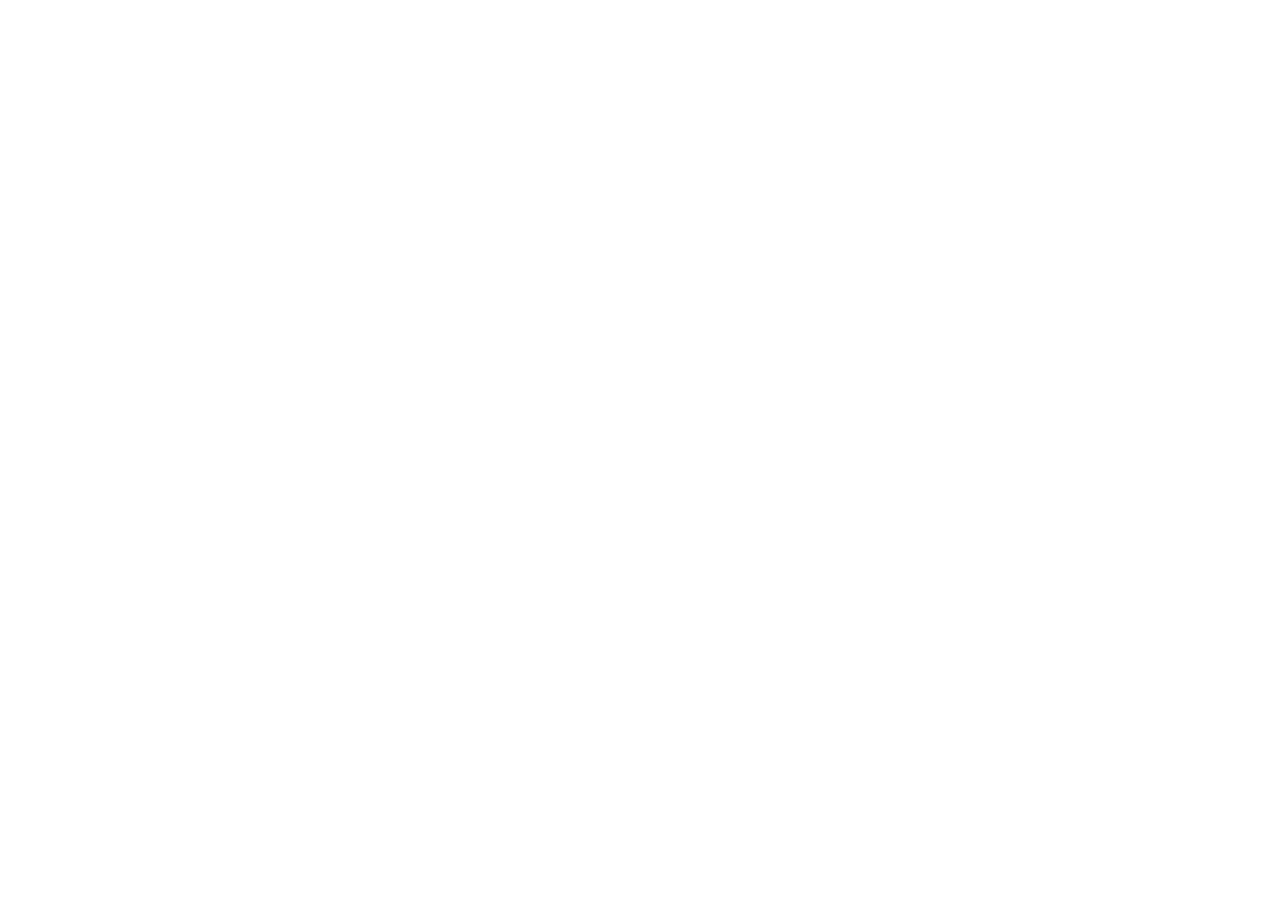
==== tela2.html @ 0ac46cda "add - criei as telas" ====
<html lang="en">
<head>
    <meta charset="UTF-8">
    <meta name="viewport" content="width=device-width, initial-scale=1.0">
    <link rel="stylesheet" href="style.css">
    <title>Tela2</title>
</head>
<body>
    
    <header>
        <nav>

        </nav>
    </header>
    
    <main>

    </main>

    <footer>


    </footer>

</body>
</html>
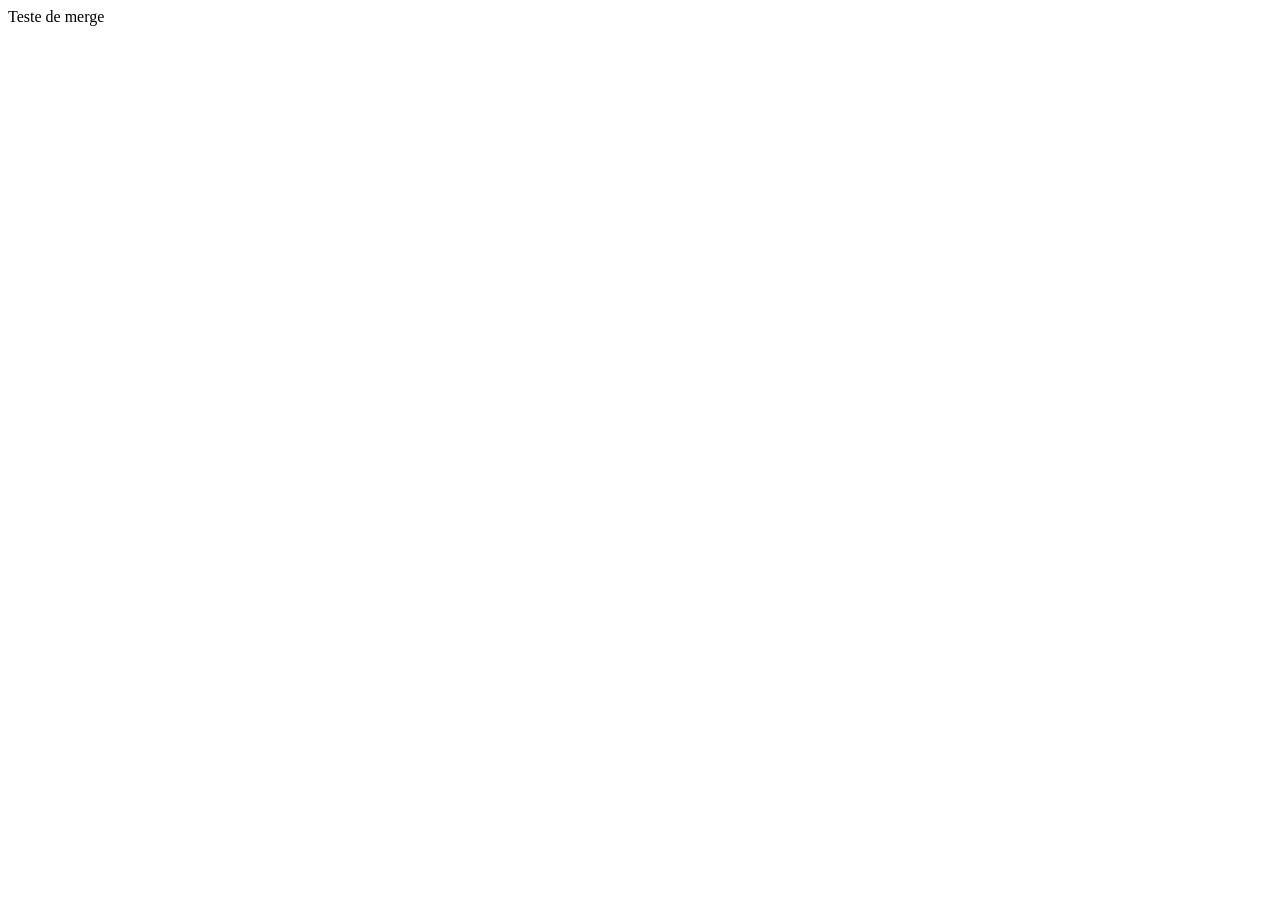
==== commit 52d74e1a: "add - teste merge" ====
--- a/tela2.html
+++ b/tela2.html
@@ -14,7 +14,7 @@
     </header>
     
     <main>
-
+        <p>Teste de merge</p>
     </main>
 
     <footer>
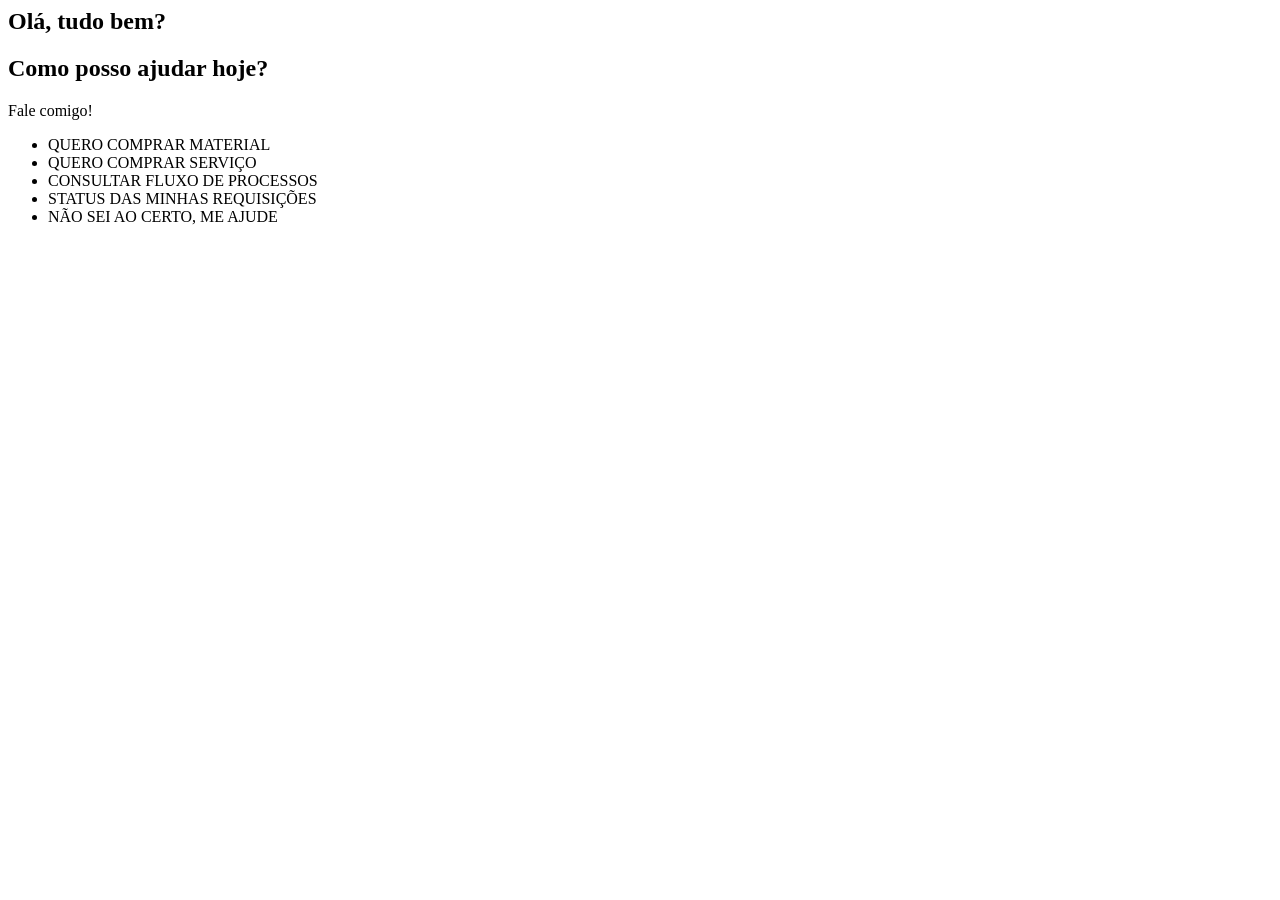
==== commit 4c58bf9f: "add - mudei a cor do fundo, crie a pasta assets e comecei meu cabeçalho" ====
--- a/tela2.html
+++ b/tela2.html
@@ -4,17 +4,32 @@
     <meta name="viewport" content="width=device-width, initial-scale=1.0">
     <link rel="stylesheet" href="style.css">
     <title>Tela2</title>
+
 </head>
 <body>
     
-    <header>
-        <nav>
+    <header class="cabecalho">
+            <h2>Olá, tudo bem?</h2>
+            <h2>Como posso ajudar hoje?</h2>
+            <p>Fale comigo!</p>
+
+
+        <nav class="menu">
+            <ul>
+                <li>QUERO COMPRAR MATERIAL</li>
+                <Li>QUERO COMPRAR SERVIÇO</Li>
+                <Li>CONSULTAR FLUXO DE PROCESSOS</Li>
+                <Li>STATUS DAS MINHAS REQUISIÇÕES</Li>
+                <Li>NÃO SEI AO CERTO, ME AJUDE</Li>
+            </ul>
 
         </nav>
     </header>
     
+
+
     <main>
-        <p>Teste de merge</p>
+       
     </main>
 
     <footer>
--- a/style.css
+++ b/style.css
@@ -0,0 +1,4 @@
+body{
+    background-color: rgb(255, 255, 255);
+}
+
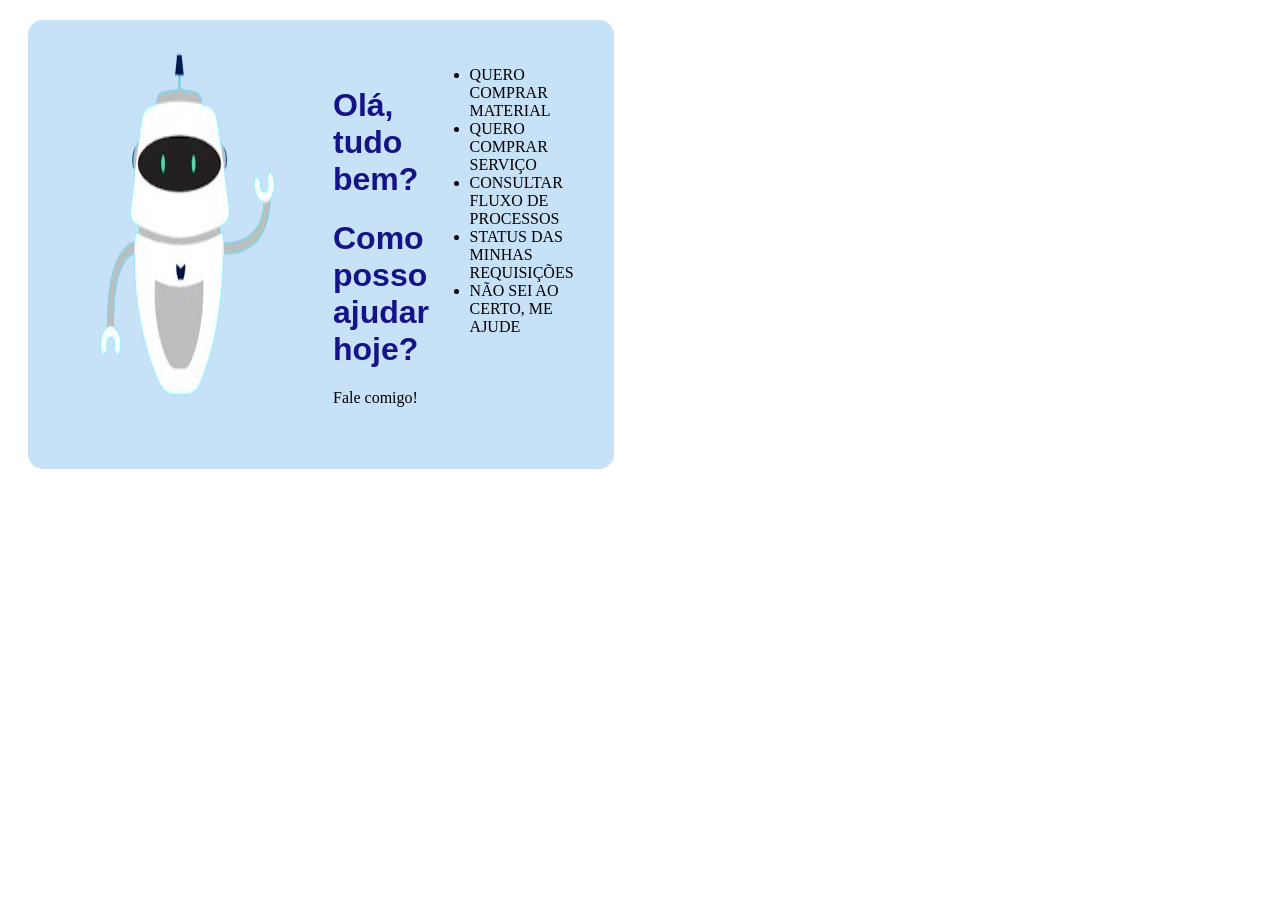
==== commit b7028724: "add - arrumando o visual do cabeçalho" ====
--- a/tela2.html
+++ b/tela2.html
@@ -9,10 +9,13 @@
 <body>
     
     <header class="cabecalho">
-            <h2>Olá, tudo bem?</h2>
-            <h2>Como posso ajudar hoje?</h2>
-            <p>Fale comigo!</p>
-
+          <img src="assets/Robozinho.png" alt="Robo dando oi">
+          <ul> <!--  talvez de ruim depois, é pra deixar um embaixo do outro -->
+            <h1>Olá, tudo bem?</h1> 
+            <h1>Como posso ajudar hoje?</h1> 
+            <p>Fale comigo!</p> 
+            </ul>
+            
 
         <nav class="menu">
             <ul>
--- a/style.css
+++ b/style.css
@@ -2,3 +2,16 @@
     background-color: rgb(255, 255, 255);
 }
 
+.cabecalho {
+    background-color: rgb(199, 225, 247);
+    padding: 30px 40px; /* arrumar o tamanho depois */
+    display: flex;
+    border-radius: 15px;
+    margin: 20px;
+    width: 40%; /*  largura do bloco  */
+}
+
+h1 {
+    color: rgb(20, 20, 136);
+    font-family: 'Segoe UI', Tahoma, Geneva, Verdana, sans-serif;
+}
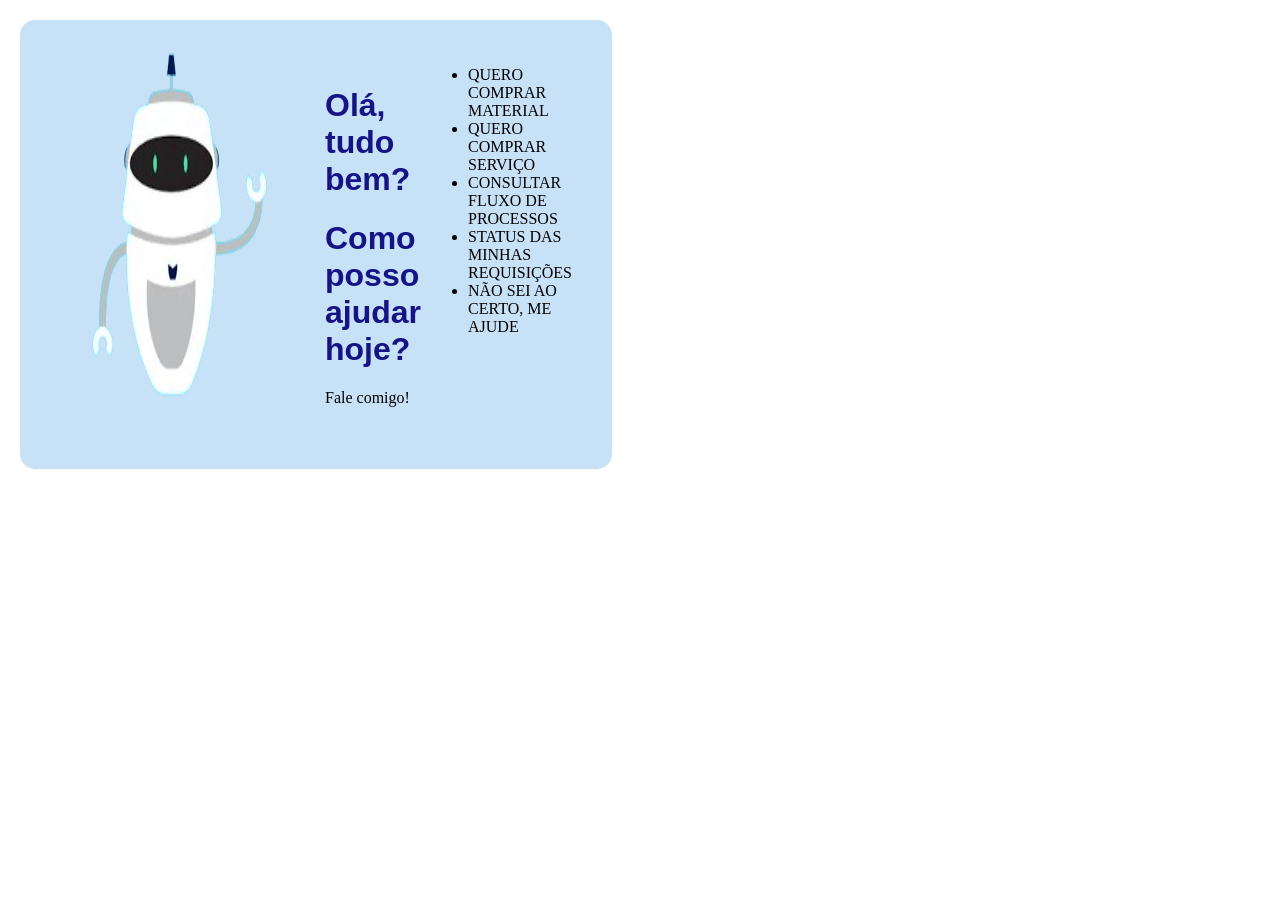
==== commit c5b445f8: "add - adicionei mais componentes ao main" ====
--- a/tela2.html
+++ b/tela2.html
@@ -11,8 +11,8 @@
     <header class="cabecalho">
           <img src="assets/Robozinho.png" alt="Robo dando oi">
           <ul> <!--  talvez de ruim depois, é pra deixar um embaixo do outro -->
-            <h1>Olá, tudo bem?</h1> 
-            <h1>Como posso ajudar hoje?</h1> 
+            <h1 class="h1_tela2">Olá, tudo bem?</h1> 
+            <h1 class="h1_tela2">Como posso ajudar hoje?</h1> 
             <p>Fale comigo!</p> 
             </ul>
             
--- a/style.css
+++ b/style.css
@@ -1,4 +1,5 @@
 body{
+    margin: 0;
     background-color: rgb(255, 255, 255);
 }
 
@@ -11,7 +12,187 @@
     width: 40%; /*  largura do bloco  */
 }
 
-h1 {
+#main_1{
+    display: flex;
+}
+
+.h1_tela2 {
     color: rgb(20, 20, 136);
     font-family: 'Segoe UI', Tahoma, Geneva, Verdana, sans-serif;
 }
+
+#nav_titulo_1{
+    background-color: rgb(226, 226, 226);
+    font-family: 'Segoe UI', Tahoma, Geneva, Verdana, sans-serif;
+    font-size: 31px;
+    margin: 0;
+    padding-left: 15px;
+}
+
+#div_nav_1{
+    padding: 10px;
+    background: repeating-linear-gradient(-45deg,#cfd156c7,#dcee73 30px,#d1b724bb 30px,#e4a906b4 70px);
+}
+
+#aba_edicao_1{
+    background-color: rgb(226, 226, 226);
+    list-style: none;
+    display: flex;
+    margin: 0;
+    padding: 10px;
+    gap: 10px;
+}
+
+.botao_1{
+    padding: 5px;
+    font-size: 20px;
+}
+
+.botao_1s{
+    padding: 5px;
+    font-size: 20px;
+    color: rgba(0, 0, 0, 0.429);
+}
+
+.separador1{
+    border: 1px solid rgba(148, 147, 147, 0.601);
+    height: 35px;
+}
+
+#aba_navigation{
+    width: 520px;
+    border: 7px solid rgb(226, 226, 226);
+    font-family: 'Segoe UI', Tahoma, Geneva, Verdana, sans-serif;
+    height: 100vh;
+}
+
+.navigation{
+    display: flex;
+    font-family: 'Segoe UI', Tahoma, Geneva, Verdana, sans-serif;
+    font-size: 30px;
+    justify-content: space-between;
+    padding-left: 10px;
+}
+
+.navigation p{
+    margin: 5px;
+}
+
+#navigation_bar{
+    background-color: rgb(226, 226, 226);
+    list-style: none;
+    display: flex;
+    margin: 0;
+    padding: 6px;
+    gap: 6px;
+}
+
+.navigation_tab{
+    width: 100%;
+    border: 1px;
+    border-color: black ;
+    border-collapse: collapse;
+    font-size: 20px;
+}
+
+.navigation_tab th{
+    background: #e6e6e6;
+    padding: 6px;
+    text-align: left;
+    border: 1px solid #c0c0c0;
+}
+
+.navigation_tab td{
+    padding: 6px;
+    border: 1px solid #dcdcdc;
+}
+
+.navigation_tab tr:hover{
+    background: #507ad68a;
+}
+
+.navigation_tab td:first-child,
+.navigation_tab th:first-child{
+    background: #e6e6e6;
+    padding: 15px;
+}
+
+
+
+#lado_direito1{
+    justify-content: space-between;
+    font-family: 'Segoe UI', Tahoma, Geneva, Verdana, sans-serif;
+    font-size: 20px;
+    flex: 1;
+}
+
+.aba_overview{
+    background: white;
+    border: 1px solid #bbb;
+}
+
+.overview_titulo{
+    display: flex;
+    background: #e6e6e6;
+    border-bottom: 1px solid #bbb;
+    gap: 30px;
+    padding-left: 30px;
+    font-size: 25px;
+}
+
+#overview_bar{
+    background-color: rgb(226, 226, 226);
+    list-style: none;
+    display: flex;
+    margin: 0;
+    padding: 6px;
+    gap: 6px;
+}
+
+.overview_tab{
+    width: 100%;
+    border: 1px;
+    border-color: black ;
+    border-collapse: collapse;
+    font-size: 20px;
+}
+
+.overview_tab th{
+    background: #e6e6e6;
+    padding: 6px;
+    text-align: left;
+    border: 1px solid #c0c0c0;
+}
+
+.overview_tab td{
+    padding: 6px;
+    border: 1px solid #dcdcdc;
+}
+
+.overview_tab tr:hover{
+    background: #507ad68a;
+}
+
+.overview_tab td:first-child,
+.overview_tab th:first-child{
+    background: #e6e6e6;
+    padding: 15px;
+}
+
+
+#aba_attributes{
+    border: 1px solid #bbb;
+    margin-bottom: 15px;
+    margin: 0;
+}
+
+#attribute_titulo{
+    padding-top: 5px;
+    padding-bottom: 5px;
+    font-size: 30px;
+    border-bottom: 3px solid #0592ce;
+}
+
+.attributes{
+    display: flex;
+}
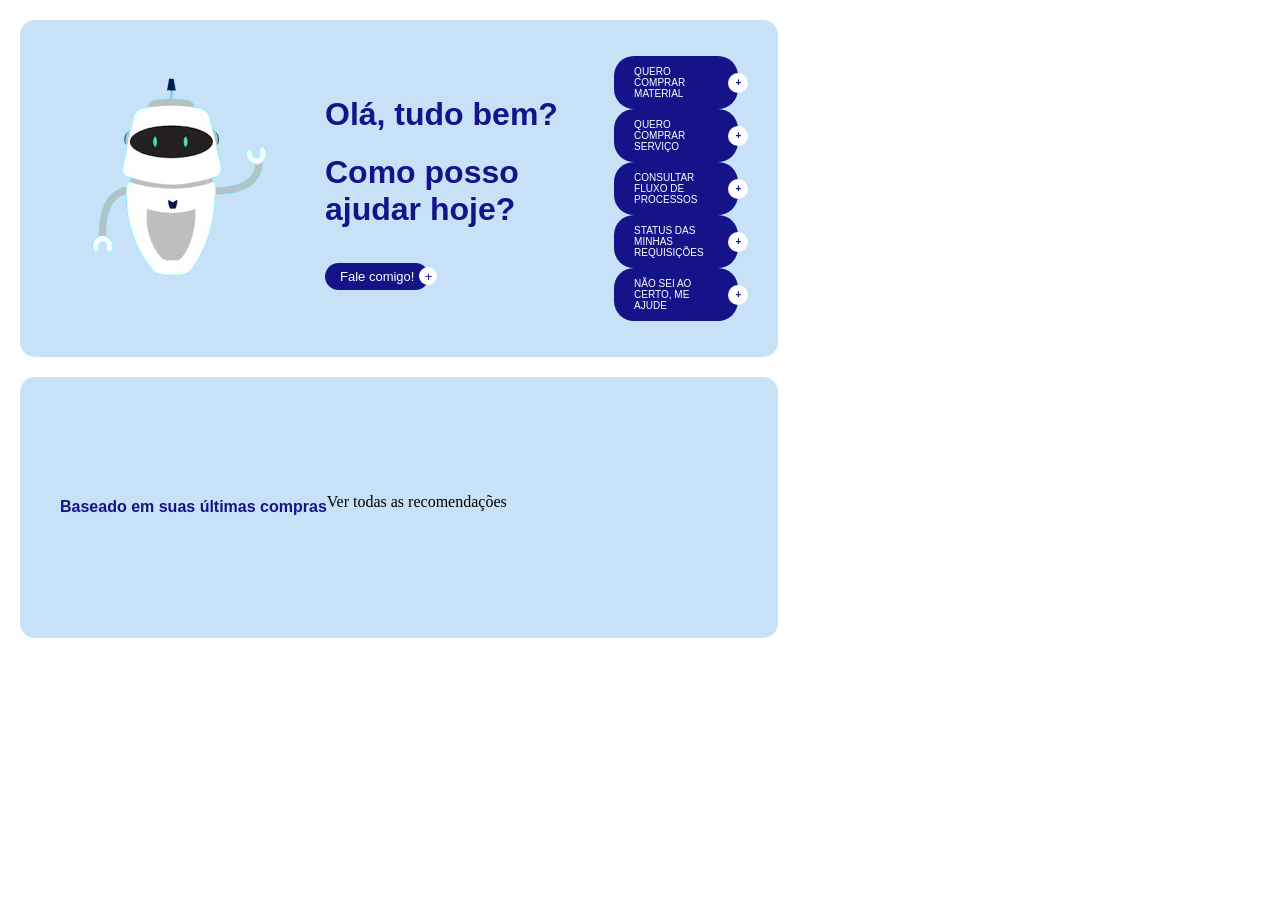
==== commit e1cd9524: "add - terminei cabeçalho e comecei o main" ====
--- a/tela2.html
+++ b/tela2.html
@@ -1,4 +1,5 @@
 <html lang="en">
+
 <head>
     <meta charset="UTF-8">
     <meta name="viewport" content="width=device-width, initial-scale=1.0">
@@ -6,33 +7,41 @@
     <title>Tela2</title>
 
 </head>
+
 <body>
-    
+
     <header class="cabecalho">
-          <img src="assets/Robozinho.png" alt="Robo dando oi">
-          <ul> <!--  talvez de ruim depois, é pra deixar um embaixo do outro -->
-            <h1 class="h1_tela2">Olá, tudo bem?</h1> 
-            <h1 class="h1_tela2">Como posso ajudar hoje?</h1> 
-            <p>Fale comigo!</p> 
-            </ul>
-            
+        <img src="assets/Robozinho.png" alt="Robo dando oi">
+        <ul> 
+            <h1 class="h1_tela2">Olá, tudo bem?</h1>
+            <h1 class="h1_tela2">Como posso ajudar hoje?</h1>
+            <p class="falecomigo">
+                Fale comigo!
+                <span class="bolinha">+</span>
+            </p>
+        </ul>
+
 
         <nav class="menu">
             <ul>
-                <li>QUERO COMPRAR MATERIAL</li>
-                <Li>QUERO COMPRAR SERVIÇO</Li>
-                <Li>CONSULTAR FLUXO DE PROCESSOS</Li>
-                <Li>STATUS DAS MINHAS REQUISIÇÕES</Li>
-                <Li>NÃO SEI AO CERTO, ME AJUDE</Li>
+                <li>QUERO COMPRAR MATERIAL<span>+</span></li>
+                <Li>QUERO COMPRAR SERVIÇO<span>+</span></Li>
+                <Li>CONSULTAR FLUXO DE PROCESSOS<span>+</span></Li>
+                <Li>STATUS DAS MINHAS REQUISIÇÕES<span>+</span></Li>
+                <Li>NÃO SEI AO CERTO, ME AJUDE<span>+</span></Li>
             </ul>
 
         </nav>
     </header>
-    
+    <main>
+        <section class="ultimascompras">
+            <h4 class="h4_tela2">Baseado em suas últimas compras</h4>
+            <p>Ver todas as recomendações</p>
+
+        </section>
 
 
-    <main>
-       
+
     </main>
 
     <footer>
@@ -41,4 +50,5 @@
     </footer>
 
 </body>
+
 </html>
--- a/style.css
+++ b/style.css
@@ -1,19 +1,101 @@
-body{
+body {
     margin: 0;
     background-color: rgb(255, 255, 255);
 }
 
 .cabecalho {
     background-color: rgb(199, 225, 247);
-    padding: 30px 40px; /* arrumar o tamanho depois */
+    padding: 20px 40px;
     display: flex;
     border-radius: 15px;
     margin: 20px;
-    width: 40%; /*  largura do bloco  */
-}
-
-#main_1{
-    display: flex;
+    max-width: 53%;
+    justify-content: space-between;
+    align-items: center;
+}
+
+.falecomigo{
+    background-color:rgb(20, 20, 136);
+    color: white;
+    padding: 6px 15px;
+    border-radius: 25px;
+    border: none;
+    font-family: "Segoe UI", Tahoma, sans-serif;
+    font-size: 13px;
+    position: relative;  
+    width: auto;
+      display: inline-block;  
+}
+
+.falecomigo .bolinha {
+    background-color: white;
+    color: rgb(20, 20, 136);
+    width: 18px;
+    height: 18px;
+    border-radius: 50%;
+    display: flex;
+    justify-content: center;
+    align-items: center;
+    position: absolute;
+    right: -8px;
+    top: 50%;
+    transform: translateY(-50%);
+}
+
+.ultimascompras {
+    background-color: rgb(199, 225, 247);
+    padding: 100px 40px;
+    display: flex;
+    border-radius: 15px;
+    margin: 20px;
+    max-width: 53%;
+    position: relative;
+}
+
+
+.menu {
+    background-color: rgb(199, 225, 247);
+    display: flex;
+    justify-content: flex-end;
+    gap: 15px;
+    margin-left: auto; 
+}
+
+.menu Li {
+    background-color: rgb(20, 20, 136);
+    padding: 10px 20px;
+    border-radius: 20px;
+    font-family: "Segoe UI", Tahoma, sans-serif;
+    color: #ffffff;
+    font-weight: 250;
+    font-size: 10px;
+    display: flex;               
+    justify-content: space-between;
+    align-items: center;
+    position: relative;
+}
+
+.menu li span {
+    background-color: white;
+    color: rgb(20, 20, 136);
+    width: 20px;
+    height: 20px;
+    border-radius: 50%;
+    display: flex;
+    justify-content: center;
+    align-items: center;
+    font-weight: bold;
+    position: absolute;
+    right: -10px; 
+    top: 50%;
+    transform: translateY(-50%);
+}
+
+.h4_tela2 {
+    color: rgb(20, 20, 136);
+    font-family: 'Segoe UI', Tahoma, Geneva, Verdana, sans-serif;
+    top: 10px;
+    right: 15px;
 }
 
 .h1_tela2 {
@@ -21,7 +103,13 @@
     font-family: 'Segoe UI', Tahoma, Geneva, Verdana, sans-serif;
 }
 
-#nav_titulo_1{
+
+
+#main_1 {
+    display: flex;
+}
+
+#nav_titulo_1 {
     background-color: rgb(226, 226, 226);
     font-family: 'Segoe UI', Tahoma, Geneva, Verdana, sans-serif;
     font-size: 31px;
@@ -29,12 +117,12 @@
     padding-left: 15px;
 }
 
-#div_nav_1{
+#div_nav_1 {
     padding: 10px;
-    background: repeating-linear-gradient(-45deg,#cfd156c7,#dcee73 30px,#d1b724bb 30px,#e4a906b4 70px);
-}
-
-#aba_edicao_1{
+    background: repeating-linear-gradient(-45deg, #cfd156c7, #dcee73 30px, #d1b724bb 30px, #e4a906b4 70px);
+}
+
+#aba_edicao_1 {
     background-color: rgb(226, 226, 226);
     list-style: none;
     display: flex;
@@ -43,30 +131,30 @@
     gap: 10px;
 }
 
-.botao_1{
+.botao_1 {
     padding: 5px;
     font-size: 20px;
 }
 
-.botao_1s{
+.botao_1s {
     padding: 5px;
     font-size: 20px;
     color: rgba(0, 0, 0, 0.429);
 }
 
-.separador1{
+.separador1 {
     border: 1px solid rgba(148, 147, 147, 0.601);
     height: 35px;
 }
 
-#aba_navigation{
+#aba_navigation {
     width: 520px;
     border: 7px solid rgb(226, 226, 226);
     font-family: 'Segoe UI', Tahoma, Geneva, Verdana, sans-serif;
     height: 100vh;
 }
 
-.navigation{
+.navigation {
     display: flex;
     font-family: 'Segoe UI', Tahoma, Geneva, Verdana, sans-serif;
     font-size: 30px;
@@ -74,11 +162,11 @@
     padding-left: 10px;
 }
 
-.navigation p{
+.navigation p {
     margin: 5px;
 }
 
-#navigation_bar{
+#navigation_bar {
     background-color: rgb(226, 226, 226);
     list-style: none;
     display: flex;
@@ -87,51 +175,51 @@
     gap: 6px;
 }
 
-.navigation_tab{
+.navigation_tab {
     width: 100%;
     border: 1px;
-    border-color: black ;
+    border-color: black;
     border-collapse: collapse;
     font-size: 20px;
 }
 
-.navigation_tab th{
+.navigation_tab th {
     background: #e6e6e6;
     padding: 6px;
     text-align: left;
     border: 1px solid #c0c0c0;
 }
 
-.navigation_tab td{
+.navigation_tab td {
     padding: 6px;
     border: 1px solid #dcdcdc;
 }
 
-.navigation_tab tr:hover{
+.navigation_tab tr:hover {
     background: #507ad68a;
 }
 
 .navigation_tab td:first-child,
-.navigation_tab th:first-child{
+.navigation_tab th:first-child {
     background: #e6e6e6;
     padding: 15px;
 }
 
 
 
-#lado_direito1{
+#lado_direito1 {
     justify-content: space-between;
     font-family: 'Segoe UI', Tahoma, Geneva, Verdana, sans-serif;
     font-size: 20px;
     flex: 1;
 }
 
-.aba_overview{
+.aba_overview {
     background: white;
     border: 1px solid #bbb;
 }
 
-.overview_titulo{
+.overview_titulo {
     display: flex;
     background: #e6e6e6;
     border-bottom: 1px solid #bbb;
@@ -140,7 +228,7 @@
     font-size: 25px;
 }
 
-#overview_bar{
+#overview_bar {
     background-color: rgb(226, 226, 226);
     list-style: none;
     display: flex;
@@ -149,50 +237,50 @@
     gap: 6px;
 }
 
-.overview_tab{
+.overview_tab {
     width: 100%;
     border: 1px;
-    border-color: black ;
+    border-color: black;
     border-collapse: collapse;
     font-size: 20px;
 }
 
-.overview_tab th{
+.overview_tab th {
     background: #e6e6e6;
     padding: 6px;
     text-align: left;
     border: 1px solid #c0c0c0;
 }
 
-.overview_tab td{
+.overview_tab td {
     padding: 6px;
     border: 1px solid #dcdcdc;
 }
 
-.overview_tab tr:hover{
+.overview_tab tr:hover {
     background: #507ad68a;
 }
 
 .overview_tab td:first-child,
-.overview_tab th:first-child{
+.overview_tab th:first-child {
     background: #e6e6e6;
     padding: 15px;
 }
 
 
-#aba_attributes{
+#aba_attributes {
     border: 1px solid #bbb;
     margin-bottom: 15px;
     margin: 0;
 }
 
-#attribute_titulo{
+#attribute_titulo {
     padding-top: 5px;
     padding-bottom: 5px;
     font-size: 30px;
     border-bottom: 3px solid #0592ce;
 }
 
-.attributes{
-    display: flex;
-}
+.attributes {
+    display: flex;
+}
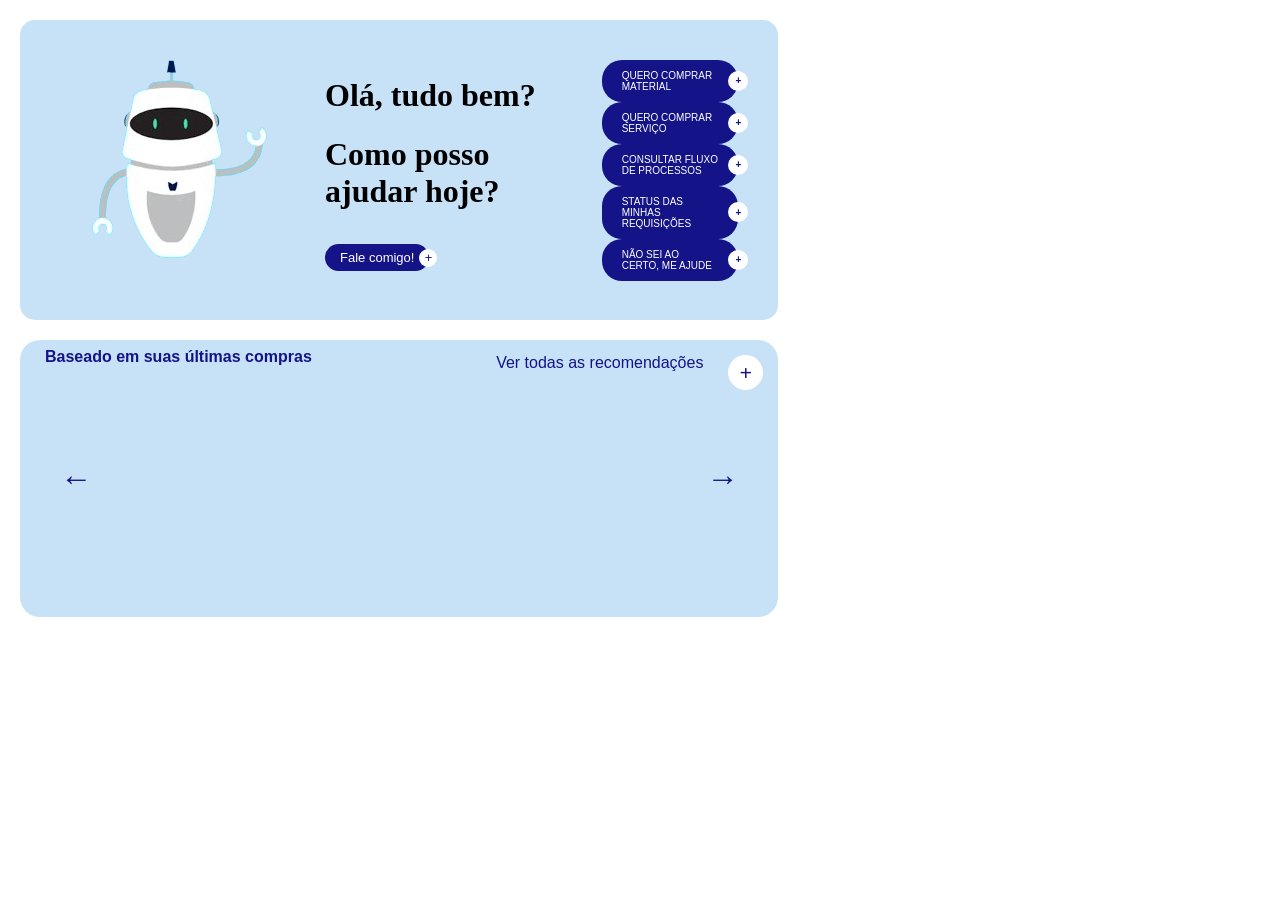
==== commit 2837e211: "add - finalizado até onde deu" ====
--- a/tela2.html
+++ b/tela2.html
@@ -12,7 +12,7 @@
 
     <header class="cabecalho">
         <img src="assets/Robozinho.png" alt="Robo dando oi">
-        <ul> 
+        <ul>
             <h1 class="h1_tela2">Olá, tudo bem?</h1>
             <h1 class="h1_tela2">Como posso ajudar hoje?</h1>
             <p class="falecomigo">
@@ -34,12 +34,17 @@
         </nav>
     </header>
     <main>
+
         <section class="ultimascompras">
+            <span class="mais">+</span>
+            <span class="seta">←</span>
+
             <h4 class="h4_tela2">Baseado em suas últimas compras</h4>
-            <p>Ver todas as recomendações</p>
+            <a class="vertodas">Ver todas as recomendações</a>
+
+            <span class="seta">→</span>
 
         </section>
-
 
 
     </main>
--- a/style.css
+++ b/style.css
@@ -14,17 +14,17 @@
     align-items: center;
 }
 
-.falecomigo{
-    background-color:rgb(20, 20, 136);
+.falecomigo {
+    background-color: rgb(20, 20, 136);
     color: white;
     padding: 6px 15px;
     border-radius: 25px;
     border: none;
     font-family: "Segoe UI", Tahoma, sans-serif;
     font-size: 13px;
-    position: relative;  
+    position: relative;
     width: auto;
-      display: inline-block;  
+    display: inline-block;
 }
 
 .falecomigo .bolinha {
@@ -58,7 +58,7 @@
     display: flex;
     justify-content: flex-end;
     gap: 15px;
-    margin-left: auto; 
+    margin-left: auto;
 }
 
 .menu Li {
@@ -69,7 +69,7 @@
     color: #ffffff;
     font-weight: 250;
     font-size: 10px;
-    display: flex;               
+    display: flex;
     justify-content: space-between;
     align-items: center;
     position: relative;
@@ -86,23 +86,60 @@
     align-items: center;
     font-weight: bold;
     position: absolute;
-    right: -10px; 
+    right: -10px;
     top: 50%;
     transform: translateY(-50%);
 }
 
+.ultimascompras {
+    border-radius: 20px;
+    padding: 120px 40px;
+    display: flex;
+    justify-content: space-between;
+    
+
+}
+
 .h4_tela2 {
     color: rgb(20, 20, 136);
     font-family: 'Segoe UI', Tahoma, Geneva, Verdana, sans-serif;
-    top: 10px;
+    position: absolute;
+    left: 25px;
+    top: -5%;
+
+}
+
+.vertodas {
+    color: rgb(20, 20, 136);
+    text-decoration: none;
+    font-family: 'Segoe UI', Tahoma, Geneva, Verdana, sans-serif;
+    position: absolute;
+    right: 75px;
+    top: 5%;
+
+}
+.seta {
+    font-size: 32px;
+    cursor: pointer;
+    color: rgb(20, 20, 136);
+}
+
+.mais {
+    position: absolute;
+    top: 15px;
     right: 15px;
-}
-
-.h1_tela2 {
-    color: rgb(20, 20, 136);
-    font-family: 'Segoe UI', Tahoma, Geneva, Verdana, sans-serif;
-}
-
+    background-color: white;
+    width: 35px;
+    height: 35px;
+    border-radius: 50%;
+    display: flex;
+    justify-content: center;
+    align-items: center;
+    font-size: 22px;
+    font-weight: bold;
+    color: rgb(20, 20, 136);
+    cursor: pointer;
+}
 
 
 #main_1 {
@@ -257,8 +294,9 @@
     border: 1px solid #dcdcdc;
 }
 
+.navigation_tab tr:hover,
 .overview_tab tr:hover {
-    background: #507ad68a;
+    background: #90d6ffa1;
 }
 
 .overview_tab td:first-child,
@@ -266,7 +304,6 @@
     background: #e6e6e6;
     padding: 15px;
 }
-
 
 #aba_attributes {
     border: 1px solid #bbb;
@@ -283,4 +320,34 @@
 
 .attributes {
     display: flex;
+    align-items: center;
+    justify-content: flex-end;
+}
+
+.attributes label {
+    margin-right: 10px;
+    font-size: 18px;
+    text-align: right;
+    flex: 1;
+}
+
+.containers1 {
+    display: flex;
+}
+
+.attributes_container1 {
+    flex: 1;
+    display: flex;
+    flex-direction: column;
+    gap: 10px;
+    margin: 10px;
+}
+
+.input_attributes {
+    height: 25px;
+    width: 400px;
+}
+
+button {
+    cursor: pointer;
 }
